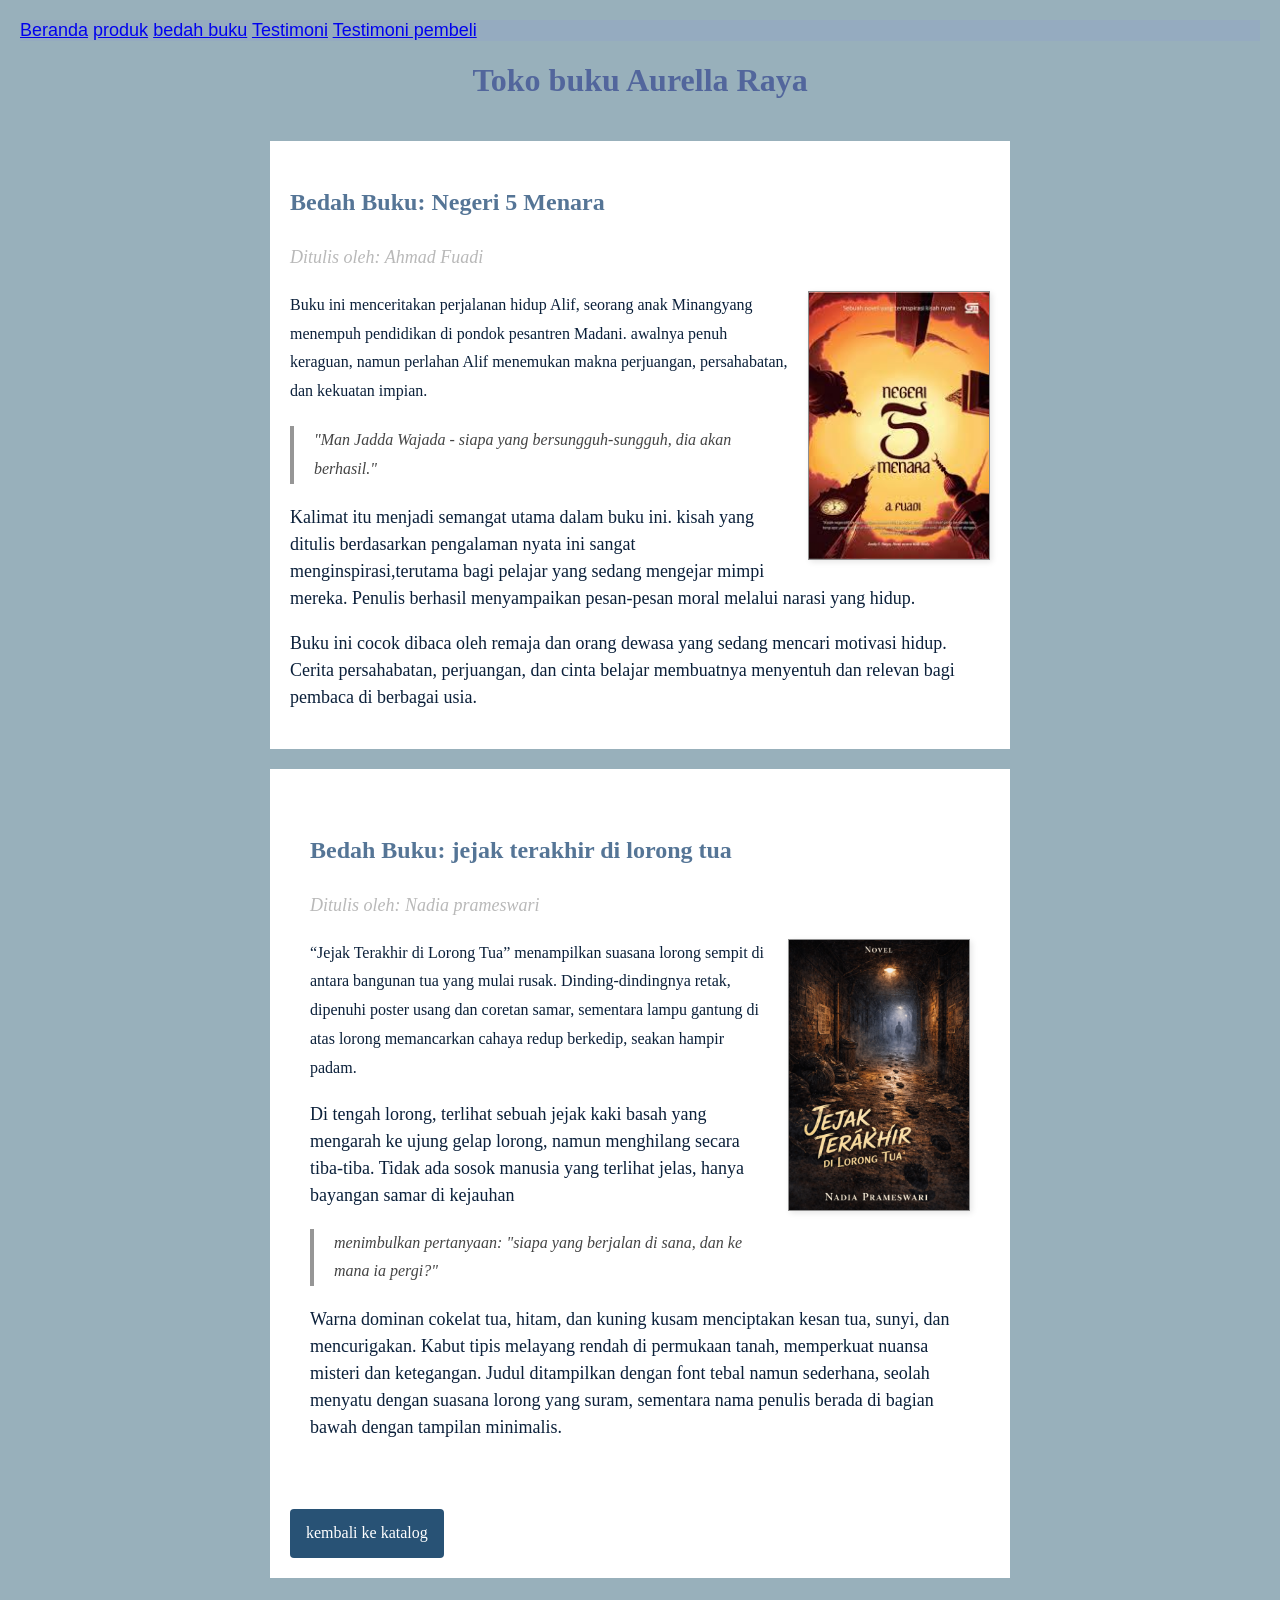
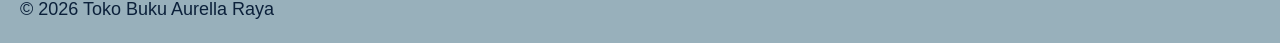
==== bedah-buku.html @ 29695202 "Add files via upload" ====
<html lang="id">
<head>
  <meta charset="UTF-8">
  <meta name="viewport"content="width=device-width,initial-scale=1.0">
  <title>Profil Usaha Buku</title>
  <link rel="stylesheet" href="style.css" />
</head>
<body>
   <nav> <a href="index.html">Beranda</a>
         <a href="produk.html">produk</a>
         <a href="bedah-buku.html">bedah buku</a>
         <a href="testimoni.html">Testimoni</a>
         <a href="tampil-testimoni.html">Testimoni pembeli</a>
   </nav>
   
<h1>Toko buku Aurella Raya</h1>
<section class="daftar-produk">
<main class="artikel">
<h2>Bedah Buku: Negeri 5 Menara</h2>
<p class="penulis">Ditulis oleh: Ahmad Fuadi</p>
<img src="negeri 5 menara.jfif" alt="Sampul Negeri 5 Menara" class="sampul"
<p>   Buku ini menceritakan perjalanan hidup Alif, seorang anak Minangyang menempuh pendidikan di pondok pesantren Madani. awalnya penuh keraguan, namun perlahan Alif menemukan makna perjuangan, persahabatan, dan kekuatan impian.</p>
<blockquote> "Man Jadda Wajada - siapa yang bersungguh-sungguh, dia akan berhasil."</blockquote>
<p>Kalimat itu menjadi semangat utama dalam buku ini. kisah yang ditulis berdasarkan pengalaman nyata ini sangat menginspirasi,terutama bagi pelajar yang sedang mengejar mimpi mereka. Penulis berhasil menyampaikan pesan-pesan moral melalui narasi yang hidup.</p>
<p>  Buku ini cocok dibaca oleh remaja dan orang dewasa yang sedang mencari motivasi hidup. Cerita persahabatan, perjuangan, dan cinta belajar membuatnya menyentuh dan relevan bagi pembaca di berbagai usia.</p>
</main>
</section>
<section class="artikel">
<main class="artikel">
<h2>Bedah Buku: jejak terakhir di lorong tua</h2>
<p class="penulis">Ditulis oleh: Nadia prameswari</p>
<img src="jejak terakhir di lorong tua cover buku.png" alt="sampul jejak terakhir di lorong tua" class="sampul"
<p>    “Jejak Terakhir di Lorong Tua” menampilkan suasana lorong sempit di antara bangunan tua yang mulai rusak. Dinding-dindingnya retak, dipenuhi poster usang dan coretan samar, sementara lampu gantung di atas lorong memancarkan cahaya redup berkedip, seakan hampir padam.</p>
<p>   Di tengah lorong, terlihat sebuah jejak kaki basah yang mengarah ke ujung gelap lorong, namun menghilang secara tiba-tiba. Tidak ada sosok manusia yang terlihat jelas, hanya bayangan samar di kejauhan</p>
<blockquote> menimbulkan pertanyaan: "siapa yang berjalan di sana, dan ke mana ia pergi?"</blockquote>
<p>Warna dominan cokelat tua, hitam, dan kuning kusam menciptakan kesan tua, sunyi, dan mencurigakan. Kabut tipis melayang rendah di permukaan tanah, memperkuat nuansa misteri dan ketegangan. Judul ditampilkan dengan font tebal namun sederhana, seolah menyatu dengan suasana lorong yang suram, sementara nama penulis berada di bagian bawah dengan tampilan minimalis.</p>
</main>
<a href="produk.html" class="btn-kembali"> kembali ke katalog</a>
</main>
</section> 
<footer>
    <p>&copy; 2026 Toko Buku Aurella Raya</p>
</footer>
 </body>
</html>
---- style.css ----
body {
background-color:rgb(152, 176, 187);
font-family: Arial, sans-serif;
color: #0b203a;
margin: 20px;
}
nav {
   background-color: #95abc0;
   font-size: large;
}
h1 {
color: #52669c;
text-align: center;
font-family: 'Times New Roman', Times, serif;
}
h2 {
color: #557596;
text-align: left;
}
p {
font-size: 18px;
text-align: left;
line-height: 1.5;
}
.daftar-produk{
   display: grid;
   grid-template-columns: repeat(auto-fit,minmax(250px, 1fr));
   gap: 20px;
   padding: 20px; 
}
.produk{
   background-color: #dae8f1;
   border: 1px solid #ffffff7c;
   padding: 15px;
   border-radius: 10px;
text-align: center;
box-shadow: 0 2px 6px rgba(0, 0, 0, 0.1);
}
.produk img {
   width: 150px;
   height: auto;
   border-radius: 5px;
   margin-bottom: 10px; 
}
.produk h2 {
   font-size: 20px;
   color: #376a9c;
} 
.produk h3 {
   font-size: 16px;
   color: #7fabd8;
}
.harga {
   font-weight: bold;
   color: #27ae60;
}
.deskripsi {
   font-size: 14px;
   color: #555;
}
.artikel { 
   max-width: 700px;
   margin: auto;
   padding: 20px;
   background-color: #ffffff;
   font-family: Georgia, serif;

   line-height: 1.8;
}
.artikel .penulis {
   font-style: italic;
   color: #b9b9b9;
   margin-bottom: 20px;
}
.artikel .sampul {
   width: 180px;
   float: right;
   margin: 0  0  20px 20px;
   border: 1px solid #8f8f8f;
   box-shadow: 2px 2px 6px rgba(0, 0, 0, 0.1);
}
.artikel blockquote {
   font-style: italic;
   padding-left: 20px;
   margin: 20px 0;
   border-left: 4px solid #969696;
   color: #444;
   background-color: #ffffff;
}
.btn-kembali {
   display: inline-block;
   margin-top: 30px;
   padding: 10px 16px;
   background-color: #285275;
   color: white;
   text-decoration: none;
   border-radius: 4px;
}
.btn-kembali:hover {
   background-color: #004d99;
}
.formulir {
   max-width: 600px;
   margin: auto;
   padding: 20px;
   background-color: #f5f5f5;
   border-radius: 10px;
   box-shadow: 0 0 10px rgba(196, 196, 196, 0.1);
}
form label {
   display: block;
   margin-top: 10px;
   font-weight: bold;
}
form input, form select, form textarea {
   width: 100%;
   padding: 8px;
   margin-top: 5px;
   margin-bottom: 15px;
   border-radius: 5px;
   border: 1px solid #727272;
}
form button {
   background-color: #7fabd8;
   color: white;
   padding: 10px 15px;
   border: none;
   border-radius: 5px;
   cursor: pointer;
}
form button:hover {
   background-color: #375477;
}
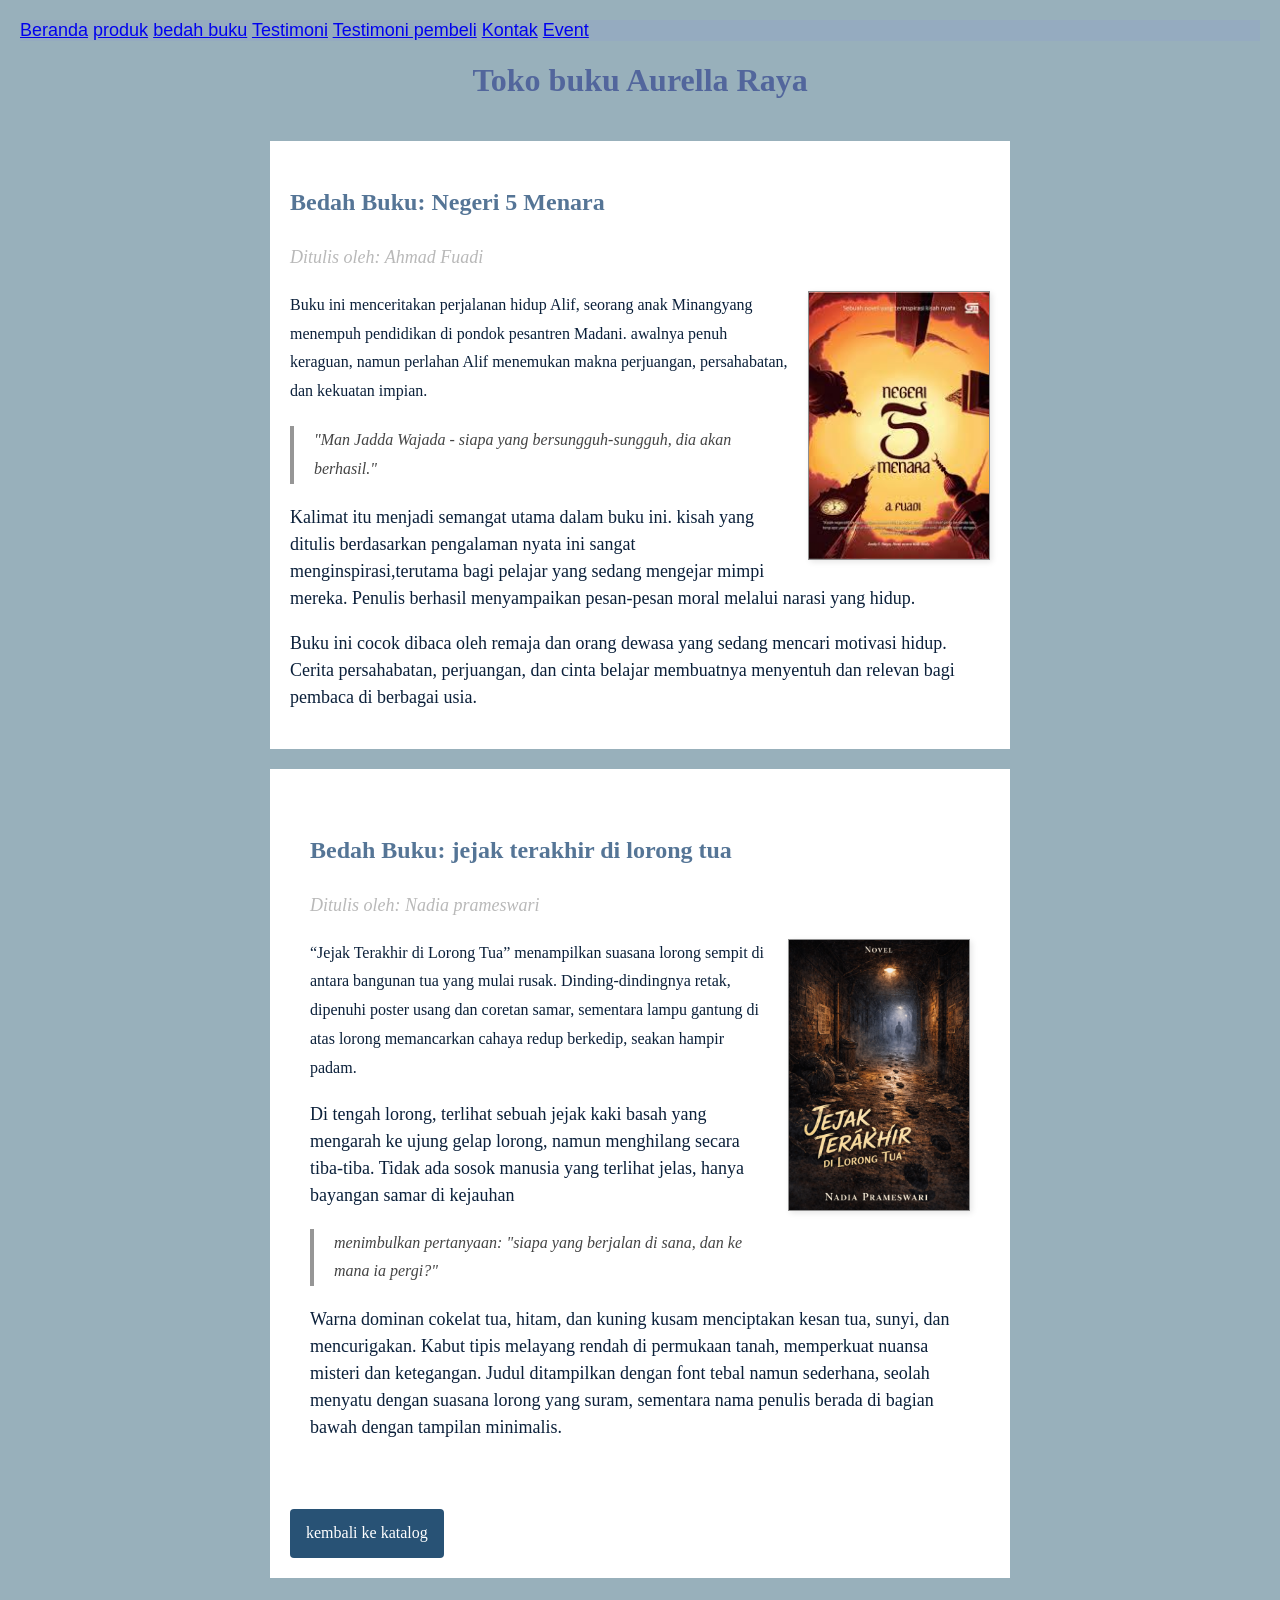
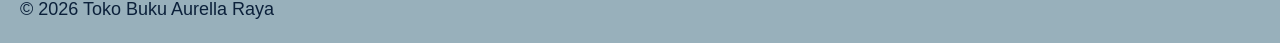
==== commit 764814e9: "Update bedah-buku.html" ====
--- a/bedah-buku.html
+++ b/bedah-buku.html
@@ -3,7 +3,7 @@
   <meta charset="UTF-8">
   <meta name="viewport"content="width=device-width,initial-scale=1.0">
   <title>Profil Usaha Buku</title>
-  <link rel="stylesheet" href="style.css" />
+  <link rel="stylesheet" href="style.css">
 </head>
 <body>
    <nav> <a href="index.html">Beranda</a>
@@ -11,6 +11,8 @@
          <a href="bedah-buku.html">bedah buku</a>
          <a href="testimoni.html">Testimoni</a>
          <a href="tampil-testimoni.html">Testimoni pembeli</a>
+         <a href="kontak.html">Kontak</a>
+         <a href="event.html">Event</a>
    </nav>
    
 <h1>Toko buku Aurella Raya</h1>
@@ -42,4 +44,5 @@
     <p>&copy; 2026 Toko Buku Aurella Raya</p>
 </footer>
  </body>
-</html>+
+</html>
